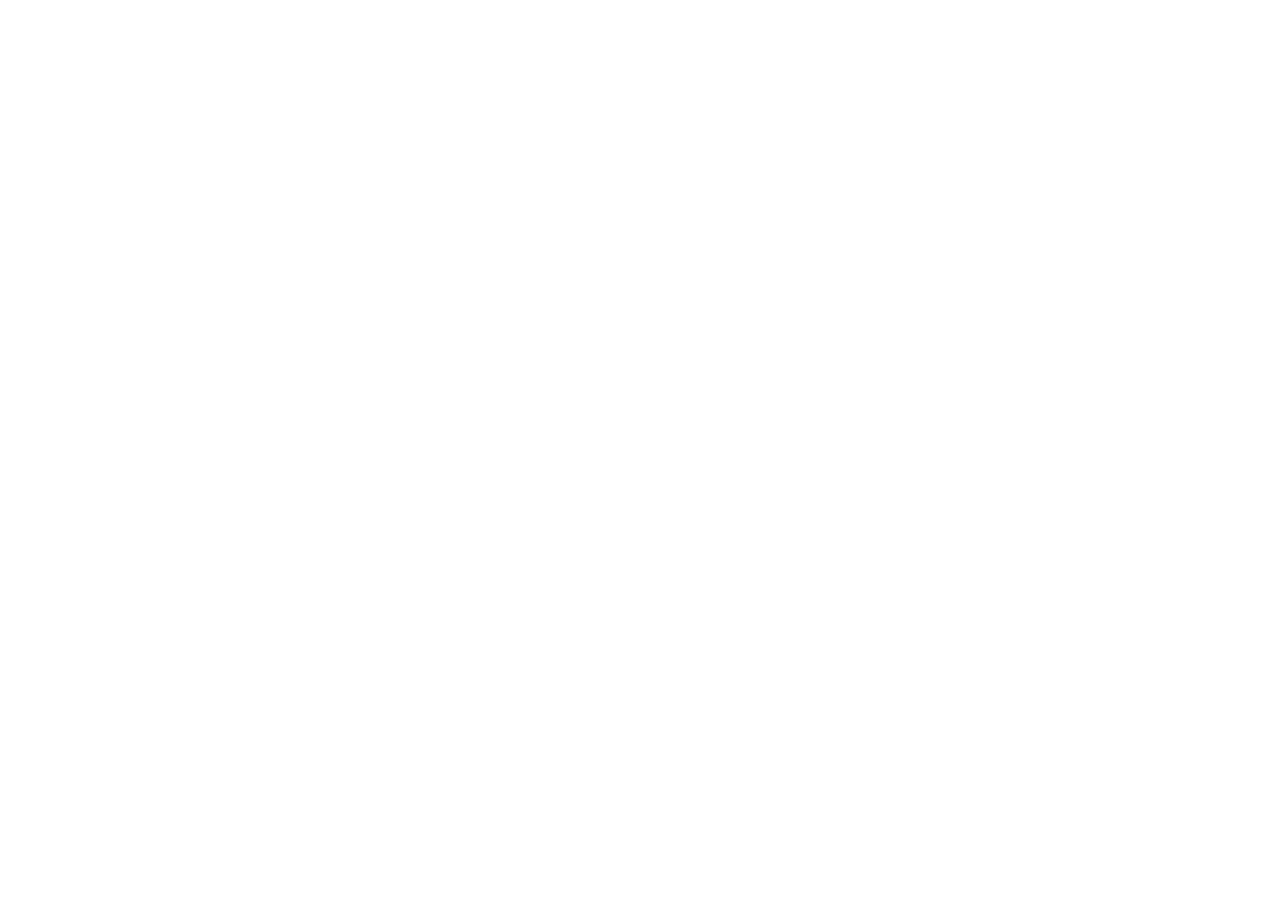
==== index.html @ a616cc1e "Add actual code" ====
<!DOCTYPE html>
<html lang="en">
<head>
    <meta charset="UTF-8">
    <meta http-equiv="X-UA-Compatible" content="IE=edge">
    <meta name="viewport" content="width=device-width, initial-scale=1.0">
    <title>Document</title>
</head>
<body>
    
</body>
</html>
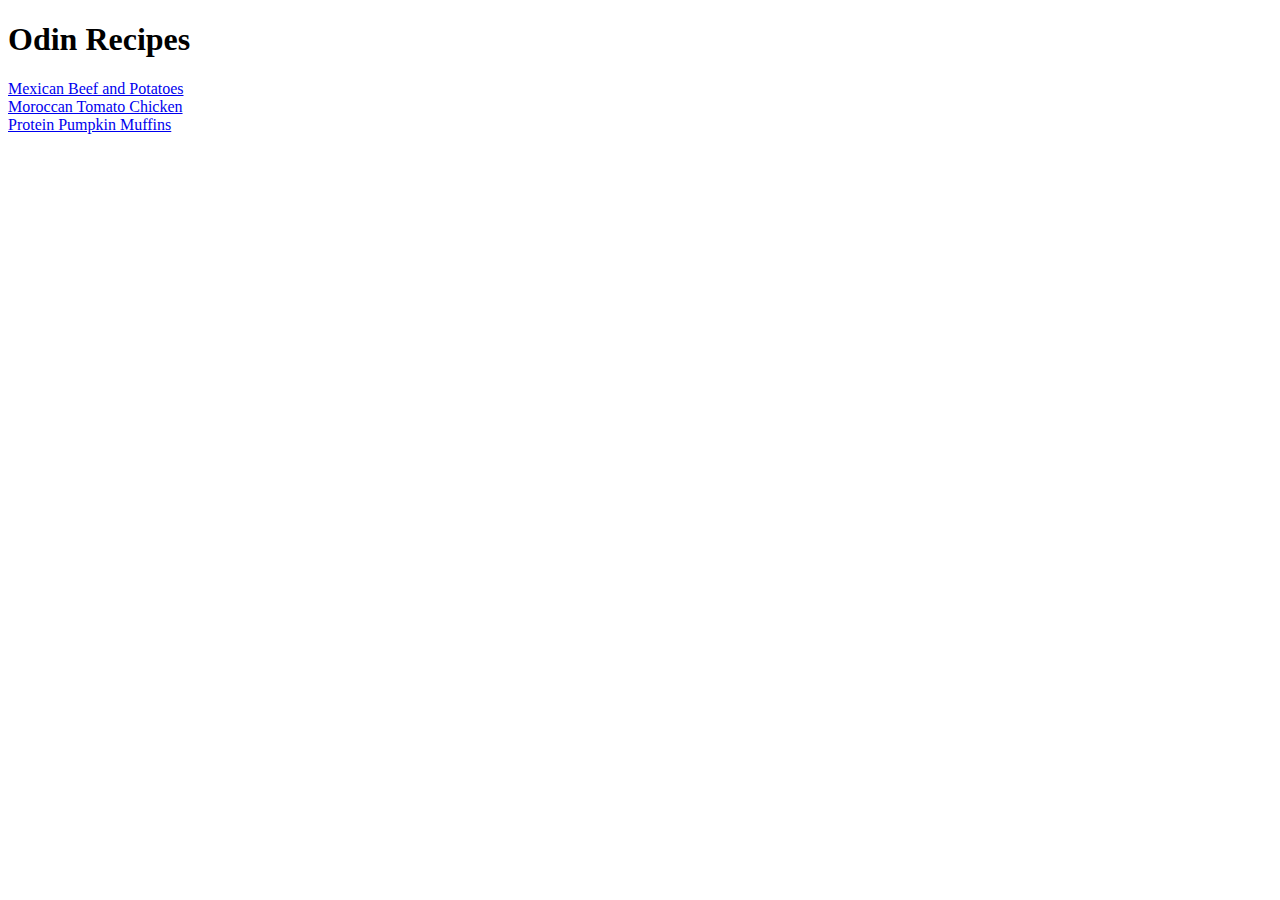
==== commit 57a0d78c: "Add css and check for typos" ====
--- a/index.html
+++ b/index.html
@@ -7,6 +7,9 @@
     <title>Document</title>
 </head>
 <body>
-    
+    <h1>Odin Recipes</h1>
+    <li><a href="recipes/beef.html">Mexican Beef and Potatoes</a></li>
+    <li><a href="recipes/chicken.html">Moroccan Tomato Chicken</a></li>
+    <li><a href="recipes/muffins.html">Protein Pumpkin Muffins</a></li>
 </body>
 </html>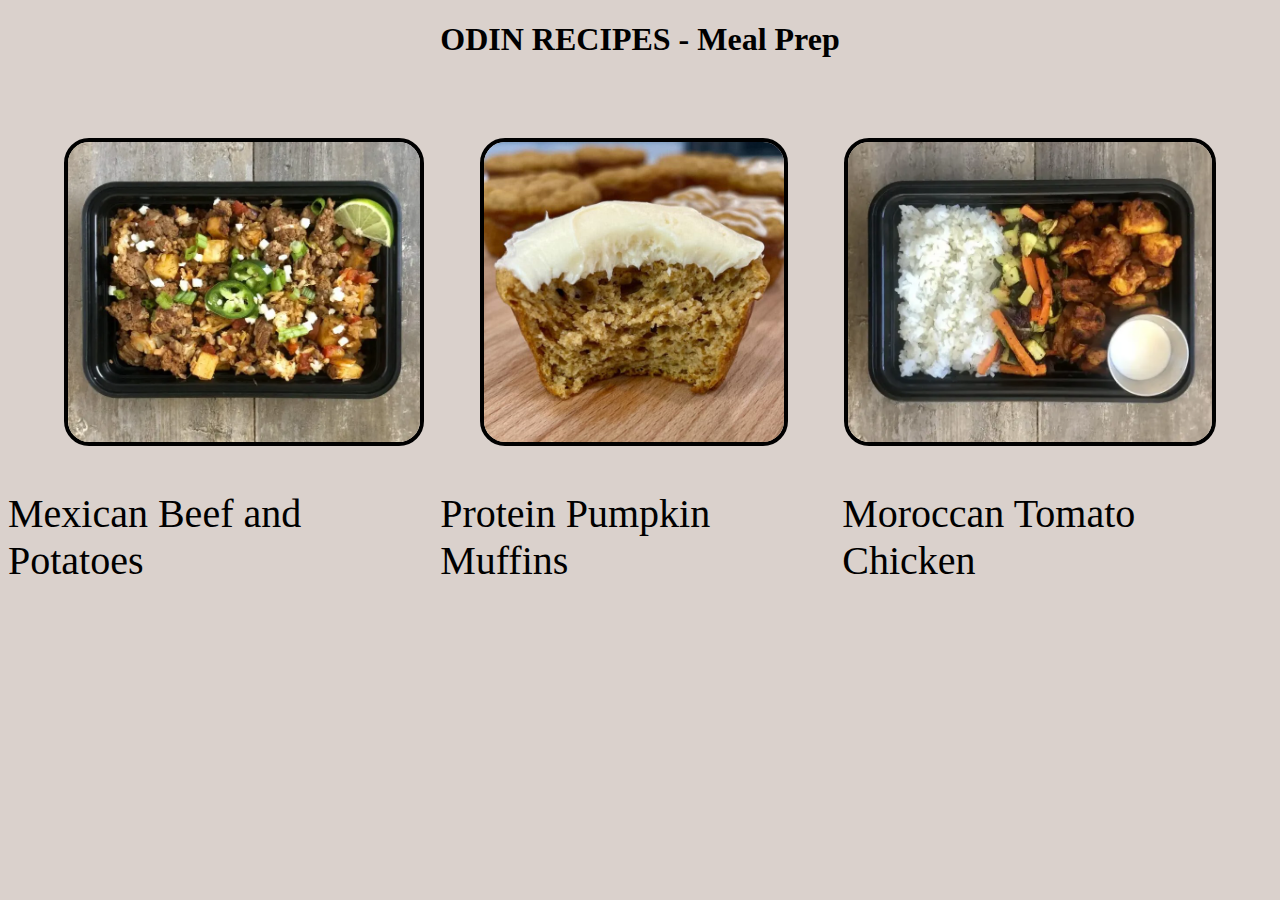
==== commit 58fec4b4: "Added CSS styling" ====
--- a/index.html
+++ b/index.html
@@ -4,12 +4,21 @@
     <meta charset="UTF-8">
     <meta http-equiv="X-UA-Compatible" content="IE=edge">
     <meta name="viewport" content="width=device-width, initial-scale=1.0">
+    <link rel="stylesheet" href="indexStyle.css">
     <title>Document</title>
 </head>
 <body>
-    <h1>Odin Recipes</h1>
-    <li><a href="recipes/beef.html">Mexican Beef and Potatoes</a></li>
-    <li><a href="recipes/chicken.html">Moroccan Tomato Chicken</a></li>
-    <li><a href="recipes/muffins.html">Protein Pumpkin Muffins</a></li>
+    <h1>ODIN RECIPES - Meal Prep</h1>
+    <br>
+    <div class="pictureContainer">
+        <a href="beef.html"><img src="beef.jpg" alt="Beef" height="300px"></a>
+        <a href="muffins.html"><img src="muffins.jpg" alt="Beef" height="300px"></a>
+        <a href="chicken.html"><img src="chicken.jpg" alt="Beef" height="300px"></a>
+    </div>
+    <div class ="textContainer">
+        <a href="beef.html"><p>Mexican Beef and Potatoes</p></a>
+        <a href="chicken.html"><p>Protein Pumpkin Muffins</p></a>
+        <a href="muffins.html"><p>Moroccan Tomato Chicken</p></a>
+    </div>
 </body>
 </html>--- a/indexStyle.css
+++ b/indexStyle.css
@@ -0,0 +1,38 @@
+body {
+    background-color: rgb(218, 209, 204);
+}
+
+h1 {
+    text-align: center;
+}
+
+p {
+    font-size:40px;
+}
+
+a {
+    color: black;
+    text-decoration: none;
+}
+
+a:hover {
+    color: brown;
+}
+
+img {
+    border-radius: 25px;
+    border: solid 4px black;
+}
+
+.pictureContainer {
+    display: flex;
+    justify-content: center;
+    justify-content: space-evenly;
+    padding-top: 40px;;
+}
+
+.textContainer {
+    display: flex;
+    justify-content: center;
+    justify-content: space-evenly;
+}